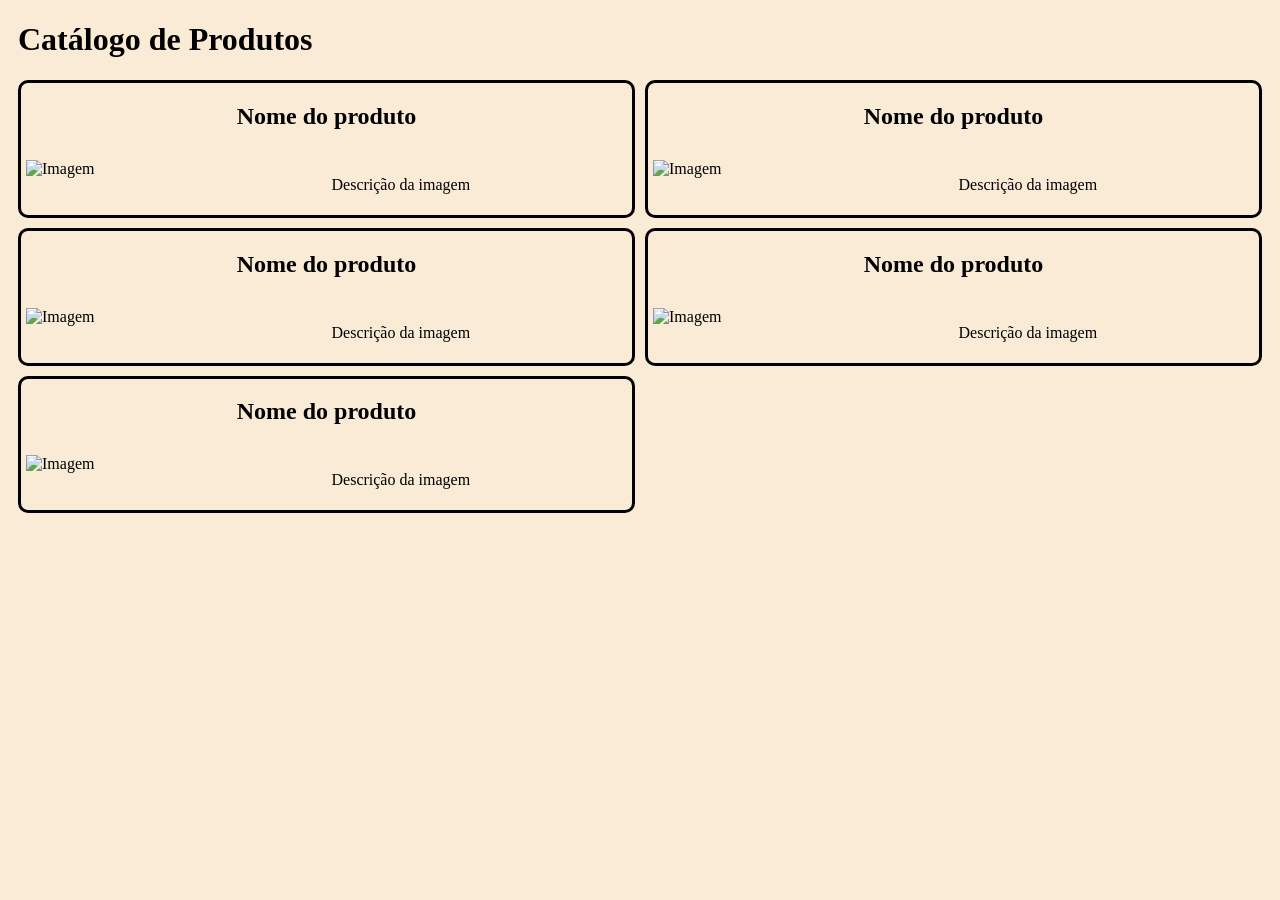
==== 2_ano/4_semestre/SistemasWeb/26_10_02/index.html @ de2eb10d "#261002 - Programação Web - Atividade" ====
<!DOCTYPE html>
<html lang="pt-br">

<head>
    <meta charset="UTF-8">
    <meta name="viewport" content="width=device-width, initial-scale=1.0">
    <title>Produtos</title>
    <link rel="stylesheet" href="index.css">
</head>

<body>
    <h1>Catálogo de Produtos</h1>

    <div class="grid">
        <div class="celula">
            <h2>Nome do produto</h2>
            <img src="https://images.pexels.com/photos/39851023/pexels-photo-39851023.jpeg" alt="Imagem">
            <p>Descrição da imagem</p>
        </div>
        <div class="celula">
            <h2>Nome do produto</h2>
            <img src="https://images.pexels.com/photos/39851023/pexels-photo-39851023.jpeg" alt="Imagem">
            <p>Descrição da imagem</p>
        </div>
        <div class="celula">
            <h2>Nome do produto</h2>
            <img src="https://images.pexels.com/photos/39851023/pexels-photo-39851023.jpeg" alt="Imagem">
            <p>Descrição da imagem</p>
        </div>
        <div class="celula">
            <h2>Nome do produto</h2>
            <img src="https://images.pexels.com/photos/39851023/pexels-photo-39851023.jpeg" alt="Imagem">
            <p>Descrição da imagem</p>
        </div>
        <div class="celula">
            <h2>Nome do produto</h2>
            <img src="https://images.pexels.com/photos/39851023/pexels-photo-39851023.jpeg" alt="Imagem">
            <p>Descrição da imagem</p>
        </div>
    </div>
</body>

</html>
---- 2_ano/4_semestre/SistemasWeb/26_10_02/index.css ----
body {
    background-color: antiquewhite;
    padding: 0px 10px 10px 10px;
}

.grid {
    width: 100%;
    display: grid;
    grid-template-columns: 1fr 1fr;
    gap: 10px;
}

.celula {
    display: grid;
    grid-template-columns: 1fr 1fr;
    gap: 10px;
    border: solid;
    border-radius: 10px;
    padding: 0 5px 5px 5px;
}

h2 {
    text-align: center;
    grid-column: 1 / 3;
}

img {
    width: 100%;
}
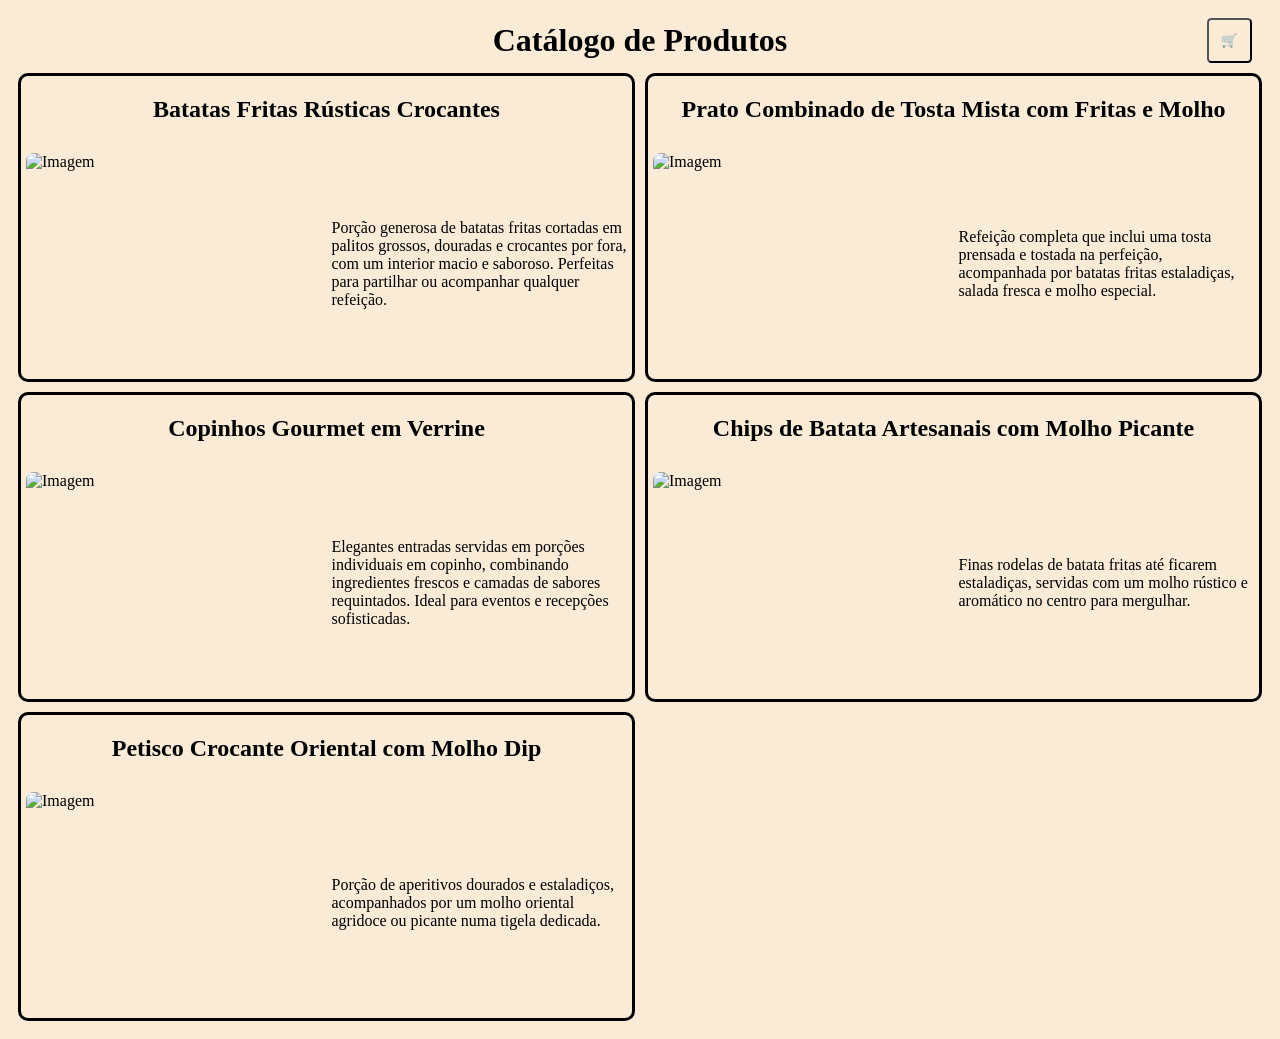
==== commit dd248299: "Commits atrasados" ====
--- a/2_ano/4_semestre/SistemasWeb/26_10_02/index.html
+++ b/2_ano/4_semestre/SistemasWeb/26_10_02/index.html
@@ -9,33 +9,41 @@
 </head>
 
 <body>
-    <h1>Catálogo de Produtos</h1>
+    <header>
+        <h1>Catálogo de Produtos</h1>
+        <button>&#128722;</button>
+    </header>
 
     <div class="grid">
         <div class="celula">
-            <h2>Nome do produto</h2>
+            <h2>Batatas Fritas Rústicas Crocantes</h2>
             <img src="https://images.pexels.com/photos/39851023/pexels-photo-39851023.jpeg" alt="Imagem">
-            <p>Descrição da imagem</p>
+            <p>Porção generosa de batatas fritas cortadas em palitos grossos, douradas e crocantes por fora, com um
+                interior macio e saboroso. Perfeitas para partilhar ou acompanhar qualquer refeição.</p>
         </div>
         <div class="celula">
-            <h2>Nome do produto</h2>
-            <img src="https://images.pexels.com/photos/39851023/pexels-photo-39851023.jpeg" alt="Imagem">
-            <p>Descrição da imagem</p>
+            <h2>Prato Combinado de Tosta Mista com Fritas e Molho</h2>
+            <img src="https://images.pexels.com/photos/20422164/pexels-photo-20422164.jpeg" alt="Imagem">
+            <p>Refeição completa que inclui uma tosta prensada e tostada na perfeição, acompanhada por batatas fritas
+                estaladiças, salada fresca e molho especial.</p>
         </div>
         <div class="celula">
-            <h2>Nome do produto</h2>
-            <img src="https://images.pexels.com/photos/39851023/pexels-photo-39851023.jpeg" alt="Imagem">
-            <p>Descrição da imagem</p>
+            <h2>Copinhos Gourmet em Verrine</h2>
+            <img src="https://images.pexels.com/photos/37976940/pexels-photo-37976940.jpeg" alt="Imagem">
+            <p>Elegantes entradas servidas em porções individuais em copinho, combinando ingredientes frescos e camadas
+                de sabores requintados. Ideal para eventos e recepções sofisticadas.</p>
         </div>
         <div class="celula">
-            <h2>Nome do produto</h2>
-            <img src="https://images.pexels.com/photos/39851023/pexels-photo-39851023.jpeg" alt="Imagem">
-            <p>Descrição da imagem</p>
+            <h2>Chips de Batata Artesanais com Molho Picante</h2>
+            <img src="https://images.pexels.com/photos/39900576/pexels-photo-39900576.jpeg" alt="Imagem">
+            <p>Finas rodelas de batata fritas até ficarem estaladiças, servidas com um molho rústico e aromático no
+                centro para mergulhar.</p>
         </div>
         <div class="celula">
-            <h2>Nome do produto</h2>
-            <img src="https://images.pexels.com/photos/39851023/pexels-photo-39851023.jpeg" alt="Imagem">
-            <p>Descrição da imagem</p>
+            <h2>Petisco Crocante Oriental com Molho Dip</h2>
+            <img src="https://images.pexels.com/photos/31097759/pexels-photo-31097759.jpeg" alt="Imagem">
+            <p>Porção de aperitivos dourados e estaladiços, acompanhados por um molho oriental agridoce ou picante numa
+                tigela dedicada.</p>
         </div>
     </div>
 </body>
--- a/2_ano/4_semestre/SistemasWeb/26_10_02/index.css
+++ b/2_ano/4_semestre/SistemasWeb/26_10_02/index.css
@@ -1,6 +1,45 @@
+html {
+    margin: 0;
+    padding: 0;
+}
+
 body {
     background-color: antiquewhite;
     padding: 0px 10px 10px 10px;
+}
+
+header {
+    display: flex;
+    justify-content: space-between;
+    align-items: center;
+    padding: 10px;
+}
+
+h1 {
+    text-align: center;
+    margin: 0;
+    margin-left: 45px;
+    flex: 1;
+}
+
+h2 {
+    text-align: center;
+    grid-column: 1 / 3;
+}
+
+button {
+    margin-left: auto;
+    width: 45px;
+    height: 45px;
+    background-color: transparent;
+    border-radius: 10%;
+}
+
+img {
+    width: 100%;
+    aspect-ratio: 4 / 3;
+    object-fit: cover;
+    border-radius: 8px;
 }
 
 .grid {
@@ -17,13 +56,5 @@
     border: solid;
     border-radius: 10px;
     padding: 0 5px 5px 5px;
+    align-items: center;
 }
-
-h2 {
-    text-align: center;
-    grid-column: 1 / 3;
-}
-
-img {
-    width: 100%;
-}
